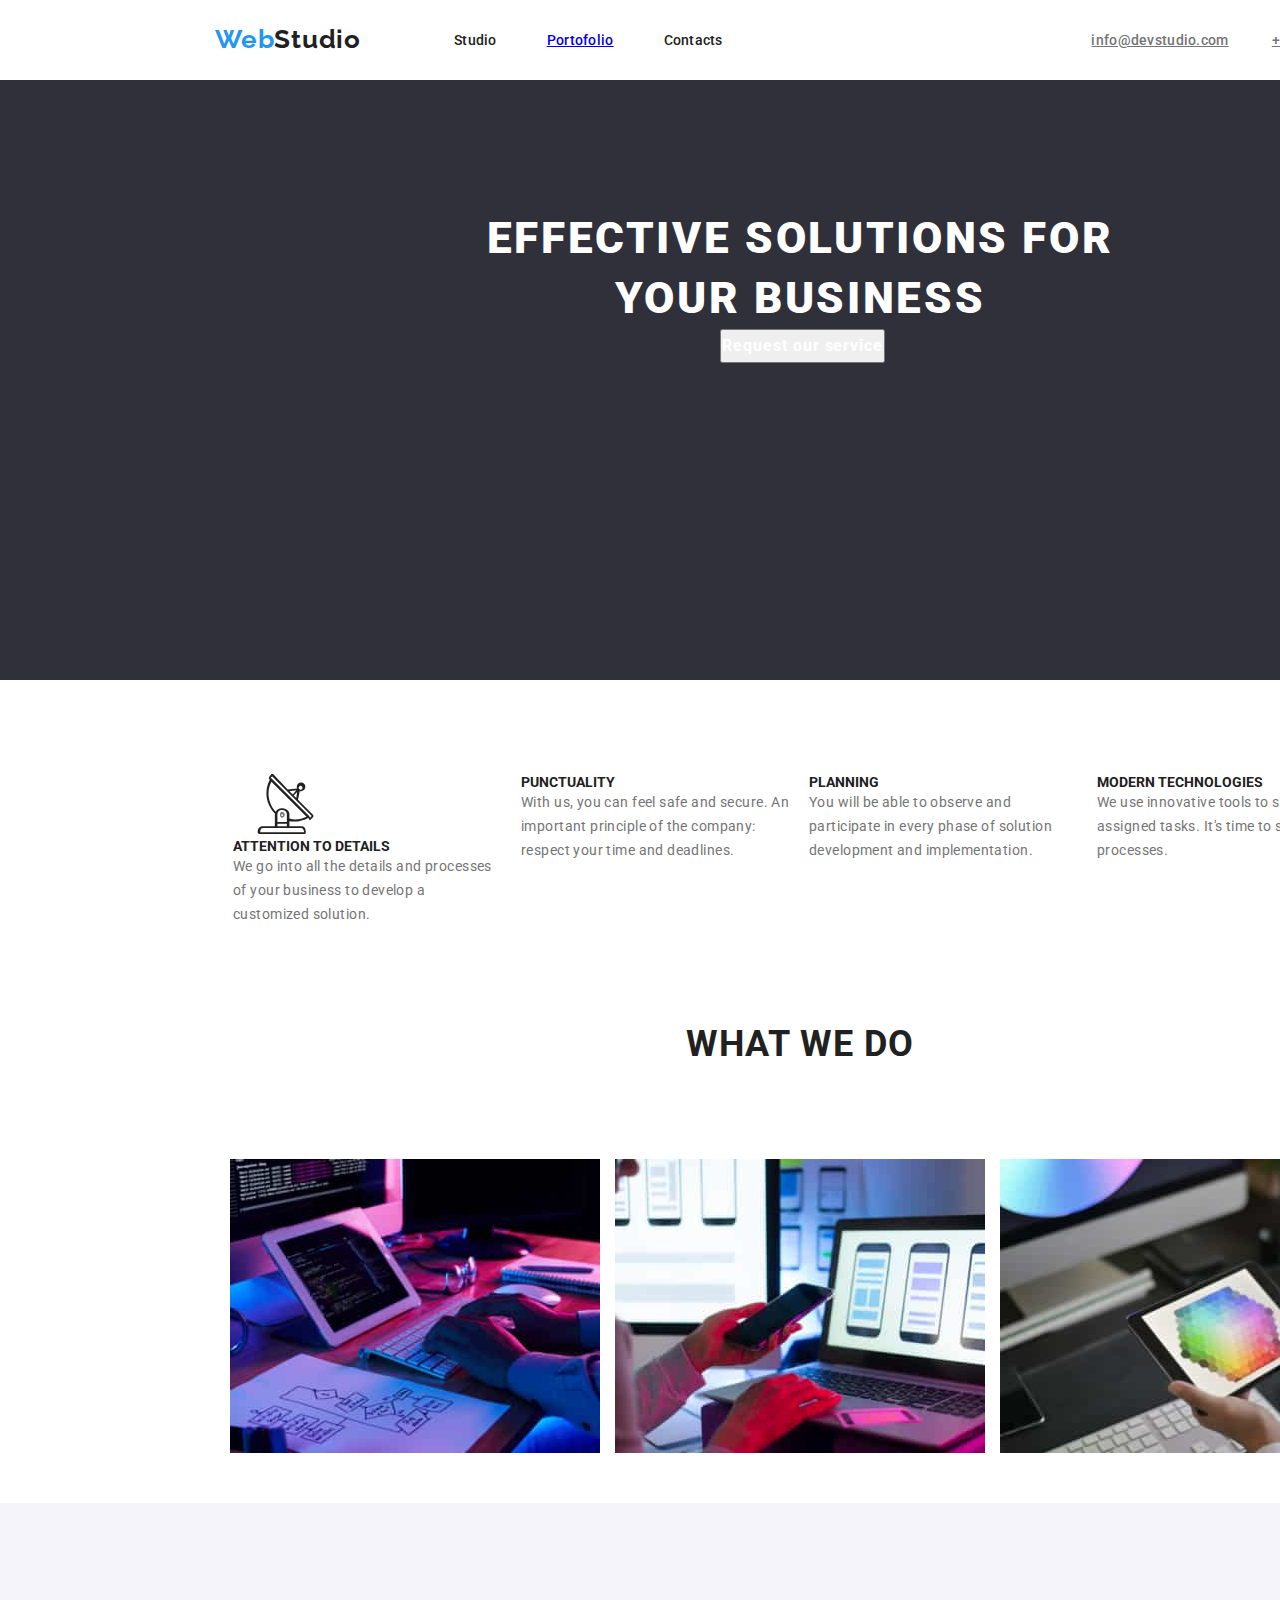
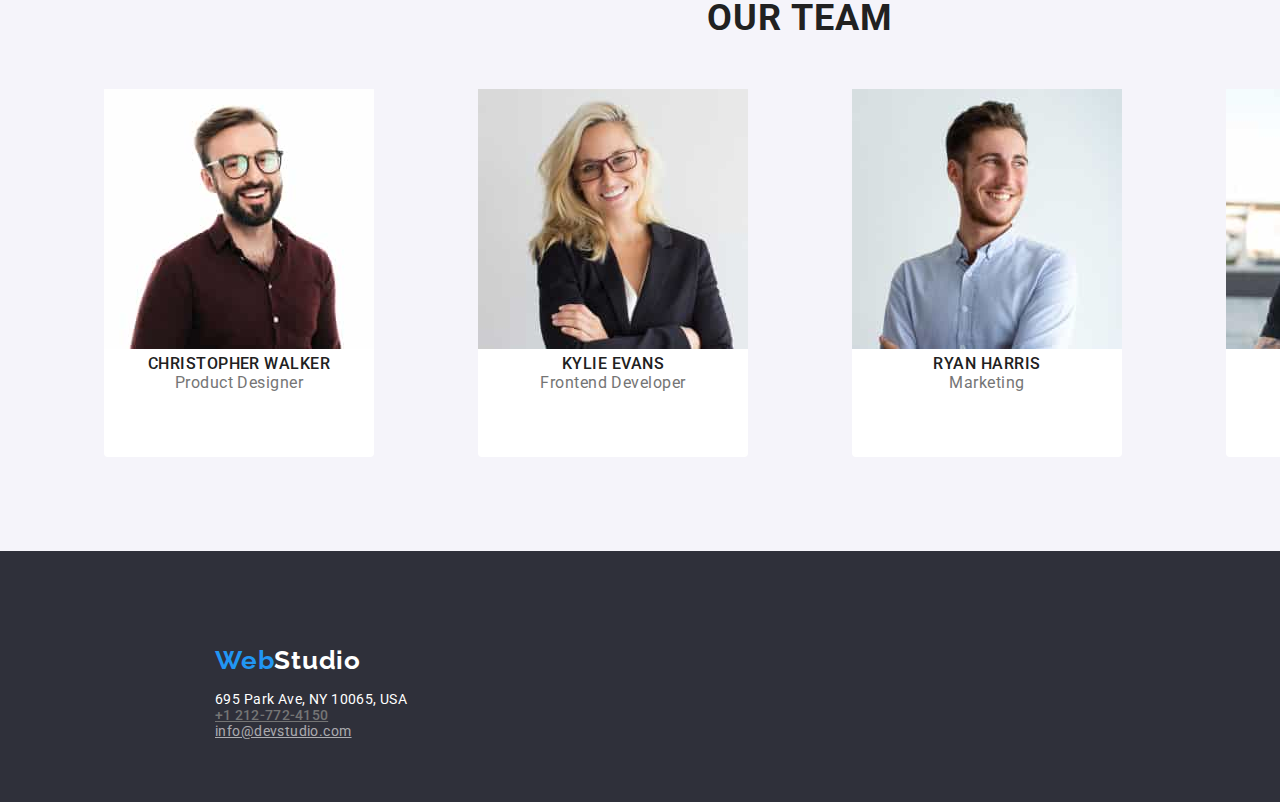
==== index.html @ 9dde474e "WebStudio project" ====
<!DOCTYPE html>
<html lang="en">
  <head>
    <meta charset="UTF-8" />
    <meta http-equiv="X-UA-Compatible" content="IE=edge" />
    <meta name="viewport" content="width=device-width, initial-scale=1.0" />
    <title>WebStudio</title>
    <link rel="preconnect" href="https://fonts.googleapis.com" />
    <link rel="preconnect" href="https://fonts.gstatic.com" crossorigin />
    <link
      href="https://fonts.googleapis.com/css2?family=Raleway:wght@700&family=Roboto:ital,wght@0,400;0,500;0,900;1,700&display=swap"
      rel="stylesheet"
    />
    <link rel="stylesheet" href="modern-normalize.css" />
    <link rel="stylesheet" href="style.css" />
  </head>

  <body>
 
    <div class="container">
      <!--Header-->
      <header class="head-section">
        <nav>
          <div class="header-section">
            <ul class="top-section">
              <div class="logo-section">
                <li>Web<span class="studio-top">Studio</span></li>
              </div>
              <div class="link-section">
                <li class="studio-section">Studio</li>
                <li class="portofolio-section">
                  <a href="portofolio.html">Portofolio</a>
                </li>
                <li class="contacts-section">Contacts</li>
              </div>
            </ul>

            <div class="info-section">
              <a class="info-mail" href="mailto:info@devstudio.com"
                >info@devstudio.com</a
              >
              <a class="info-phone" href="+1212-772-4150">+1 212-772-4150</a>
            </div>
          </div>
        </nav>
      </header>

      <!-- Main Content -->
      <main>
        <div class="title-section">
          <h1>EFFECTIVE SOLUTIONS FOR YOUR BUSINESS</h1>
          <button class="button">Request our service</button>
        </div>

        <!--Abilities section-->

        <article class="ability-section">
          <div>
            <ul class="abilities-section">
              <li>
                <div>
                  <svg class="icons-list">
                    <use href="./images/icons.svg/symbol-defs.svg#icon-antenna"></use>
                  </svg>
                </div>
                <h2>ATTENTION TO DETAILS</h2>
                <p>
                  We go into all the details and processes of your business to
                  develop a customized solution.
                </p>
              </li>
              <li>
                <h2>PUNCTUALITY</h2>
                <p>
                  With us, you can feel safe and secure. An important principle
                  of the company: respect your time and deadlines.
                </p>
              </li>
              <li>
                <h2>PLANNING</h2>
                <p>
                  You will be able to observe and participate in every phase of
                  solution development and implementation.
                </p>
              </li>
              <li>
                <h2>MODERN TECHNOLOGIES</h2>
                <p>
                  We use innovative tools to solve assigned tasks. It's time to
                  simplify work processes.
                </p>
              </li>
            </ul>
          </div>

          <!--What we do section-->

          <div class="whatwedo-section">
            <h2 class="details">What we do</h2>
            <div class="details-section">
              <img src="images/laptop.jpg" alt="Laptop" width="370" />

              <img src="images/phone.jpg" alt="Phone" width="370" />

              <img src="images/tablet.jpg" alt="Tablet" width="370" />
            </div>
          </div>
        </article>

        <!--Our team section-->
        <section class="team-section">
          <div>
            <h2 class="details-ourteam">Our Team</h2>
            <div>
              <ul class="team-list">
                <li>
                  <div class="our-team">
                    <img
                      class="team-photo"
                      src="images/christopherwalker.jpg"
                      alt="Christoper Walker"
                      width="270"
                    />
                    <div class="team-container">
                      <h2 class="team-names">Christopher Walker</h2>
                      <span class="team-jobs">Product Designer</span>
                    </div>
                  </div>
                </li>
                <li>
                  <div class="our-team">
                    <img
                      class="team-photo"
                      src="images/kylieevans.jpg"
                      alt="Kylie Evans"
                      width="270"
                    />
                    <div class="team-container">
                      <h2 class="team-names">Kylie Evans</h2>
                      <span class="team-jobs">Frontend Developer</span>
                    </div>
                  </div>
                </li>
                <li>
                  <div class="our-team">
                    <img
                      class="team-photo"
                      src="images/ryanharris.jpg"
                      alt="Ryan Harris"
                      width="270"
                    />
                    <div class="team-container">
                      <h2 class="team-names">Ryan Harris</h2>
                      <span class="team-jobs">Marketing</span>
                    </div>
                  </div>
                </li>
                <li>
                  <div class="our-team">
                    <img
                      class="team-photo"
                      src="images/tylermoore.jpg"
                      alt="Tyler Moore"
                      width="270"
                    />
                    <div class="team-container">
                      <h2 class="team-names">Tyler Moore</h2>
                      <span class="team-jobs">UI Designer</span>
                    </div>
                  </div>
                </li>
              </ul>
            </div>
          </div>
        </section>
      </main>

      <!--Footer section-->
      <footer class="footer-section">
        <div class="address-section">
          <address class="address">
            <span class="webstudio-section"
              >Web<span class="studio-bottom">Studio</span></span
            >

            <br />
            695 Park Ave, NY 10065, USA
            <a class="info-phone" href="+1212-772-4150">+1 212-772-4150</a>
            <a class="mail" href="mailto:info@devstudio.com"
              >info@devstudio.com</a
            >
          </address>
        </div>
      </footer>
    </div>
  </body>
</html>
---- style.css ----
body {
  font-family: Roboto, "Open Sans", "Helvetica Neue", sans-serif;
  color: #212121;
}

* {
  margin: 0;
  padding: 0;
  box-sizing: Border-box;
}
ul {
  list-style-type: none;
}

.buttons:hover {
  background: #2196f3;
  cursor: pointer;
}
a:hover {
  color: #2196f3;
}
a:focus {
  color: #2196f3;
}
.buttons:focus,
.button:focus {
  color: #fff;
  background: #2196f3;
}
.container-port {
  display: flex;
  width: 1600px;
  flex-direction: column;
  justify-content: center;
  align-items: center;
  gap: 94px;
  background: #fff;
}
.container {
  width: 1600px;
  height: 2348px;

  background: #fff;
}

.webstudio-section {
  color: #2196f3;
  font-size: 26px;
  font-family: Raleway;
  font-style: normal;
  font-weight: 700;
  line-height: normal;
  letter-spacing: 0.78px;
}
.studio-section,
.portofolio-section,
.contacts-section {
  color: #212121;
  font-size: 14px;
  font-family: inherit;
  font-style: normal;
  font-weight: 500;
  line-height: normal;
  letter-spacing: 0.28px;
}

h1 {
  display: flex;
  width: 696px;
  flex-direction: column;
  flex-shrink: 0;
  color: #fff;
  text-align: center;
  font-size: 44px;
  font-family: inherit;
  font-style: normal;
  font-weight: 900;
  line-height: 1.36;
  letter-spacing: 2.64px;
  text-transform: uppercase;
  margin-top: 35px;
  margin-right: auto;
  margin-left: auto;
}
.button {
  color: #fff;
  text-align: center;
  font-size: 16px;
  font-family: inherit;
  font-style: normal;
  font-weight: 700;
  line-height: 30px;
  letter-spacing: 0.96px;
  margin-left: 720px;
}
h2 {
  display: flex;
  width: 270px;
  flex-direction: column;
  flex-shrink: 0;
  color: #212121;
  font-size: 14px;
  font-family: inherit;
  font-style: normal;
  font-weight: 700;
  line-height: normal;

  text-transform: uppercase;
}
p {
  display: flex;
  width: 270px;
  height: 75px;
  flex-direction: column;
  flex-shrink: 0;
  color: #757575;
  font-size: 14px;
  font-family: inherit;
  font-style: normal;
  font-weight: 400;
  line-height: 24px;
  letter-spacing: 0.42px;
}

.info-phone {
  color: #757575;
  font-size: 14px;
  font-family: inherit;
  font-style: normal;
  font-weight: 500;
  line-height: normal;
  letter-spacing: 0.28px;
}

.top-section {
  display: flex;
  padding-left: 215px;
}
.info-mail {
  padding-right: 40px;
  color: #757575;
}
.info-section {
  color: #757575;
  font-family: Roboto;
  font-size: 14px;
  font-style: normal;
  font-weight: 500;
  line-height: normal;
  letter-spacing: 0.28px;
  padding-right: 215px;
  padding-top: 32px;
  padding-bottom: 32px;
}

.header-section {
  display: flex;
  justify-content: space-between;
  width: 1600px;
  height: 80px;
  flex-shrink: 0;
  background: #fff;
}
.logo-section {
  color: #2196f3;
  font-family: Raleway;
  font-size: 26px;
  font-style: normal;
  font-weight: 700;
  line-height: normal;
  letter-spacing: 0.78px;
  padding-right: 93px;
  padding-top: 24px;
  padding-bottom: 25px;
}
.studio-section,
.portofolio-section {
  padding-right: 50px;
}
.studio-top {
  color: #212121;
}
.studio-bottom {
  color: #fff;
}
.link-section {
  color: #212121;
  font-family: Roboto;
  font-size: 14px;
  font-style: normal;
  font-weight: 500;
  line-height: normal;
  letter-spacing: 0.28px;
  display: flex;
  padding-top: 32px;
}

.details {
  color: #212121;
  text-align: center;
  font-size: 36px;
  font-family: inherit;
  font-style: normal;
  font-weight: 700;
  line-height: normal;
  letter-spacing: 1.08px;
  margin-right: auto;
  margin-left: auto;
}
.details-ourteam {
  color: #212121;
  text-align: center;
  font-size: 36px;
  font-family: inherit;
  font-style: normal;
  font-weight: 700;
  line-height: normal;
  letter-spacing: 1.08px;
  margin-right: auto;
  margin-left: auto;
  padding-bottom: 50px;
}
.details-section {
  display: flex;
  justify-content: space-evenly;
  padding-left: 215px;
  padding-right: 215px;
}
.whatwedo-section {
  width: 1600px;
  height: 386px;
  background: #fff;
}
.team-section {
  width: 1600px;
  height: 648px;
  flex-shrink: 0;
  background: #f5f4fa;
}
.team-list {
  display: flex;
  justify-content: space-evenly;
}

.our-team {
  width: 270px;
  height: 368px;
  flex-shrink: 0;
  border-radius: 0px 0px 4px 4px;
  background: #fff;
}
.team-names {
  color: #212121;
  text-align: center;
  font-size: 16px;
  font-family: inherit;
  font-style: normal;
  font-weight: 500;
  line-height: normal;
  letter-spacing: 0.48px;
}
.team-jobs {
  color: #757575;
  text-align: center;
  font-size: 16px;
  font-family: inherit;
  font-style: normal;
  font-weight: 400;
  line-height: normal;
  letter-spacing: 0.48px;
}
.footer-section {
  width: 1600px;
  height: 251px;
  flex-shrink: 0;
  background: #2f303a;
}
.address {
  display: flex;
  width: 207px;
  height: 16px;
  flex-direction: column;
  flex-shrink: 0;
  color: #fff;
  font-size: 14px;
  font-family: inherit;
  font-style: normal;
  font-weight: 400;
  line-height: normal;
  letter-spacing: 0.42px;
  margin-left: 215px;
  margin-right: 1178px;
  justify-content: space-evenly;
}
.mail {
  display: flex;
  width: 231px;
  height: 16px;
  flex-direction: column;
  flex-shrink: 0;
  color: rgba(255, 255, 255, 0.6);
  font-size: 14px;
  font-family: inherit;
  font-style: normal;
  font-weight: 400;
  line-height: 16px;
  letter-spacing: 0.42px;
}

.main-section,
.ability-section,
.details-section,
.team-section,
.footer-section,
.title-section {
  padding-top: 94px;
  padding-bottom: 94px;
}

.main-section {
  width: 1600px;
  height: 80px;
  flex-shrink: 0;
  background: #fff;
}
.title-section {
  width: 1600px;
  height: 600px;
  flex-shrink: 0;
  background: #2f303a;
}

.ability-section {
  width: 1600px;
  background: #fff;
}
.abilities-section {
  display: flex;
  justify-content: space-evenly;
  margin-right: 215px;
  margin-left: 215px;
  margin-bottom: 94px;
}
.team-section {
  width: 1600px;
  height: 648px;
  flex-shrink: 0;
  background: #f5f4fa;
}
.footer-section {
  width: 1600px;
  height: 251px;
  flex-shrink: 0;
  background: #2f303a;
}

.button-section {
  display: flex;
  width: 1600px;
  flex-direction: column;
  justify-content: center;
  align-items: center;
  gap: 94px;
  background: #fff;
}

.buttons {
  width: 121px;
  height: 38px;
  flex-shrink: 0;
  border-radius: 4px;
  background: #f5f4fa;
  margin-left: 8px;
  color: #212121;
  text-align: center;
  font-family: inherit;
  font-size: 16px;
  font-style: normal;
  font-weight: 500;
  line-height: 26px;
  letter-spacing: 0.48px;
}

.project-container {
  padding: 24px 237px 20px 24px;
}

.team-container {
  color: #212121;
  text-align: center;
  font-family: inherit;
  font-size: 16px;
  font-style: normal;
  font-weight: 500;
  line-height: normal;
  letter-spacing: 0.48px;
}
.btn-section {
  display: flex;
  width: 516px;
  height: 38px;
}

.project-section {
  display: flex;
  width: 1600px;
  flex-direction: column;
  justify-content: center;
  align-items: center;
  gap: 94px;
  background: #fff;

  padding-left: 215px;
  padding-right: 215px;
}
.projects {
  padding-top: 20px;
  padding-bottom: 4px;
}
.card-set {
  display: flex;
  flex-wrap: wrap;
  margin-left: -30px;
  margin-top: -30px;
}
.card-item {
  background: #fff;
  margin-left: 30px;
  margin-top: 30px;
  width: 370px;
  height: 404px;
  flex-shrink: 0;

  background: #fff;
  flex-basis: calc((100% - 90px) / 3);
}
.border {
  border: 1px solid #eee;
}
.card-list {
  margin-left: 30px;
  margin-top: 30px;
}
.icons-list{
  width: 106px;
  height: 60px;
  flex-shrink: 0;
}
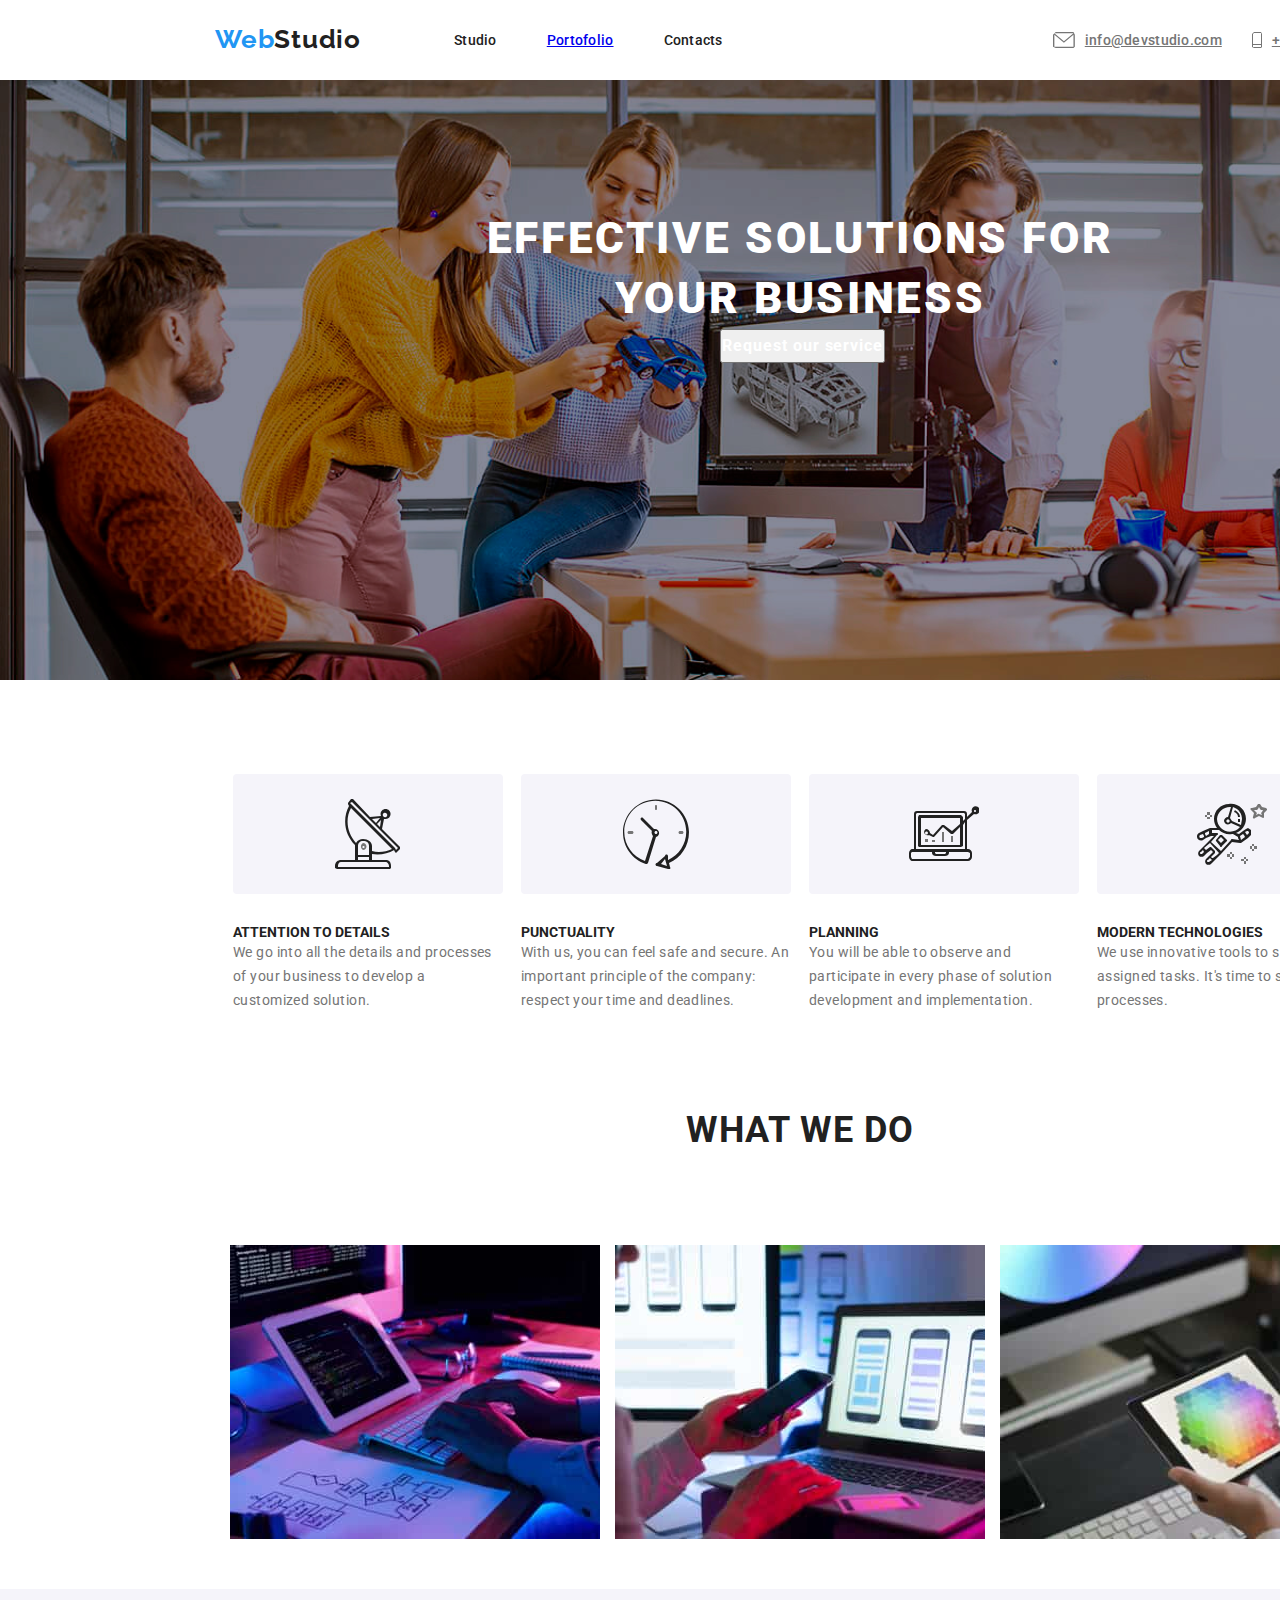
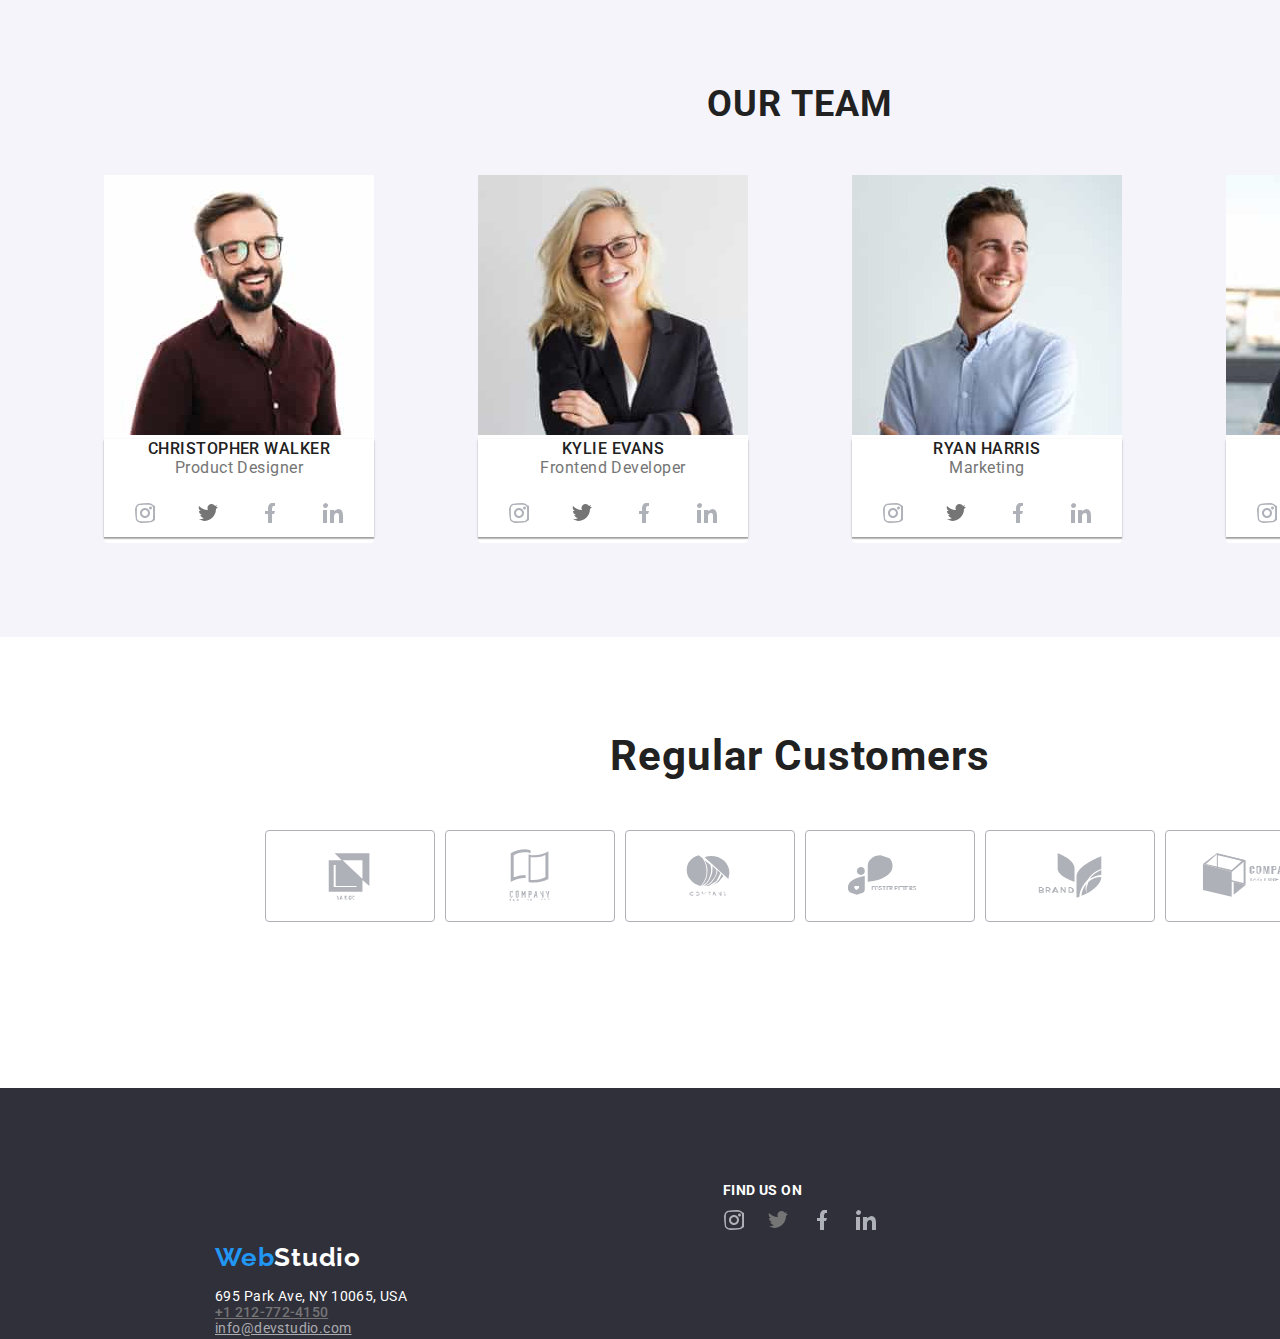
==== commit 44a819b2: "WebStudio Project" ====
--- a/index.html
+++ b/index.html
@@ -11,12 +11,12 @@
       href="https://fonts.googleapis.com/css2?family=Raleway:wght@700&family=Roboto:ital,wght@0,400;0,500;0,900;1,700&display=swap"
       rel="stylesheet"
     />
+
     <link rel="stylesheet" href="modern-normalize.css" />
     <link rel="stylesheet" href="style.css" />
   </head>
 
   <body>
- 
     <div class="container">
       <!--Header-->
       <header class="head-section">
@@ -36,9 +36,18 @@
             </ul>
 
             <div class="info-section">
+              <div class="icons-mail-phone">
+                <img src="./images/icons.svg/envelope.svg" alt="My Happy SVG" />
+              </div>
               <a class="info-mail" href="mailto:info@devstudio.com"
-                >info@devstudio.com</a
-              >
+                >info@devstudio.com
+              </a>
+              <div class="icons-mail-phone">
+                <img
+                  src="./images/icons.svg/smartphone.svg"
+                  alt="My Happy SVG"
+                />
+              </div>
               <a class="info-phone" href="+1212-772-4150">+1 212-772-4150</a>
             </div>
           </div>
@@ -58,11 +67,16 @@
           <div>
             <ul class="abilities-section">
               <li>
-                <div>
-                  <svg class="icons-list">
-                    <use href="./images/icons.svg/symbol-defs.svg#icon-antenna"></use>
-                  </svg>
+                <div class="icon-space">
+                  <div class="icons-list">
+                    <img
+                      class="icon-list"
+                      src="./images/icons.svg/antenna.svg"
+                      alt="My Happy SVG"
+                    />
+                  </div>
                 </div>
+
                 <h2>ATTENTION TO DETAILS</h2>
                 <p>
                   We go into all the details and processes of your business to
@@ -70,6 +84,15 @@
                 </p>
               </li>
               <li>
+                <div class="icon-space">
+                  <div class="icons-list">
+                    <img
+                      class="icon-list"
+                      src="./images/icons.svg/clock.svg"
+                      alt="My Happy SVG"
+                    />
+                  </div>
+                </div>
                 <h2>PUNCTUALITY</h2>
                 <p>
                   With us, you can feel safe and secure. An important principle
@@ -77,6 +100,15 @@
                 </p>
               </li>
               <li>
+                <div class="icon-space">
+                  <div class="icons-list">
+                    <img
+                      class="icon-list"
+                      src="./images/icons.svg/diagram.svg"
+                      alt="My Happy SVG"
+                    />
+                  </div>
+                </div>
                 <h2>PLANNING</h2>
                 <p>
                   You will be able to observe and participate in every phase of
@@ -84,6 +116,16 @@
                 </p>
               </li>
               <li>
+                <div class="icon-space">
+                  <div class="icons-list">
+                    <img
+                      class="icon-list"
+                      src="./images/icons.svg/astronaut.svg"
+                      alt="My Happy SVG"
+                    />
+                  </div>
+                </div>
+
                 <h2>MODERN TECHNOLOGIES</h2>
                 <p>
                   We use innovative tools to solve assigned tasks. It's time to
@@ -124,6 +166,42 @@
                     <div class="team-container">
                       <h2 class="team-names">Christopher Walker</h2>
                       <span class="team-jobs">Product Designer</span>
+                      <div class="social-icons">
+                        <div class="social-icons-space">
+                          <a href="https://www.instagram.com/">
+                            <img
+                              class="icon-instagram"
+                              src="./images/icons.svg/instagram.svg"
+                              alt="My Happy SVG"
+                          /></a>
+                        </div>
+                        <div class="social-icons-space">
+                          <a href="https://twitter.com/">
+                            <img
+                              class="icon-twitter"
+                              src="./images/icons.svg/twitter.svg"
+                              alt="My Happy SVG"
+                          /></a>
+                        </div>
+                        <div class="social-icons-space">
+                          <a href="https://www.facebook.com/">
+                            <img
+                              class="icon-facebook"
+                              src="./images/icons.svg/facebook.svg"
+                              alt="My Happy SVG"
+                            />
+                          </a>
+                        </div>
+                        <div class="social-icons-space">
+                          <a href="https://www.linkedin.com/">
+                            <img
+                              class="icon-linkedin"
+                              src="./images/icons.svg/linkedin.svg"
+                              alt="My Happy SVG"
+                            />
+                          </a>
+                        </div>
+                      </div>
                     </div>
                   </div>
                 </li>
@@ -138,6 +216,44 @@
                     <div class="team-container">
                       <h2 class="team-names">Kylie Evans</h2>
                       <span class="team-jobs">Frontend Developer</span>
+                      <div class="social-icons">
+                        <div class="social-icons-space">
+                          <a href="https://www.instagram.com/">
+                            <img
+                              class="icon-instagram"
+                              src="./images/icons.svg/instagram.svg"
+                              alt="My Happy SVG"
+                            />
+                          </a>
+                        </div>
+                        <div class="social-icons-space">
+                          <a href="https://twitter.com/">
+                            <img
+                              class="icon-twitter"
+                              src="./images/icons.svg/twitter.svg"
+                              alt="My Happy SVG"
+                            />
+                          </a>
+                        </div>
+                        <div class="social-icons-space">
+                          <a href="https://www.linkedin.com/">
+                            <img
+                              class="icon-facebook"
+                              src="./images/icons.svg/facebook.svg"
+                              alt="My Happy SVG"
+                            />
+                          </a>
+                        </div>
+                        <div class="social-icons-space">
+                          <a href="https://www.linkedin.com/">
+                            <img
+                              class="icon-linkedin"
+                              src="./images/icons.svg/linkedin.svg"
+                              alt="My Happy SVG"
+                            />
+                          </a>
+                        </div>
+                      </div>
                     </div>
                   </div>
                 </li>
@@ -152,6 +268,47 @@
                     <div class="team-container">
                       <h2 class="team-names">Ryan Harris</h2>
                       <span class="team-jobs">Marketing</span>
+                      <div class="social-icons">
+                        <div class="social-icons-space">
+                          <a href="https://www.instagram.com/">
+                            <img
+                              class="icon-instagram"
+                              src="./images/icons.svg/instagram.svg"
+                              alt="My Happy SVG"
+                            />
+                          </a>
+                        </div>
+
+                        <div class="social-icons-space">
+                          <a href="https://twitter.com/">
+                            <img
+                              class="icon-twitter"
+                              src="./images/icons.svg/twitter.svg"
+                              alt="My Happy SVG"
+                            />
+                          </a>
+                        </div>
+
+                        <div class="social-icons-space">
+                          <a href="https://www.facebook.com/">
+                            <img
+                              class="icon-facebook"
+                              src="./images/icons.svg/facebook.svg"
+                              alt="My Happy SVG"
+                            />
+                          </a>
+                        </div>
+
+                        <div class="social-icons-space">
+                          <a href="https://twitter.com/">
+                            <img
+                              class="icon-twitter"
+                              src="./images/icons.svg/linkedin.svg"
+                              alt="My Happy SVG"
+                            />
+                          </a>
+                        </div>
+                      </div>
                     </div>
                   </div>
                 </li>
@@ -166,6 +323,47 @@
                     <div class="team-container">
                       <h2 class="team-names">Tyler Moore</h2>
                       <span class="team-jobs">UI Designer</span>
+                      <div>
+                        <div class="social-icons">
+                          <div class="social-icons-space">
+                            <a href="https://www.instagram.com/">
+                              <img
+                                class="icon-instagram"
+                                src="./images/icons.svg/instagram.svg"
+                                alt="My Happy SVG"
+                              />
+                            </a>
+                          </div>
+
+                          <div class="social-icons-space">
+                            <a href="https://twitter.com/">
+                              <img
+                                class="icon-twitter"
+                                src="./images/icons.svg/twitter.svg"
+                                alt="My Happy SVG"
+                              />
+                            </a>
+                          </div>
+                          <div class="social-icons-space">
+                            <a href="https://www.facebook.com/">
+                              <img
+                                class="icon-facebook"
+                                src="./images/icons.svg/facebook.svg"
+                                alt="My Happy SVG"
+                              />
+                            </a>
+                          </div>
+                          <div class="social-icons-space">
+                            <a href="https://www.linkedin.com/">
+                              <img
+                                class="icon-linkedin"
+                                src="./images/icons.svg/linkedin.svg"
+                                alt="My Happy SVG"
+                              />
+                            </a>
+                          </div>
+                        </div>
+                      </div>
                     </div>
                   </div>
                 </li>
@@ -173,10 +371,94 @@
             </div>
           </div>
         </section>
+        <!-- Regular customers section -->
+        <section class="customers-section">
+          <div class="customer-title"><h3>Regular Customers</h3></div>
+          <div class="customer-icons">
+            <div class="customer-icons-space">
+              <img
+                class="logo-icons"
+                src="./images/icons.svg/logo1.svg"
+                alt="My Happy SVG"
+              />
+            </div>
+
+            <div class="customer-icons-space">
+              <img
+                class="logo-icons"
+                src="./images/icons.svg/logo2.svg"
+                alt="My Happy SVG"
+              />
+            </div>
+
+            <div class="customer-icons-space">
+              <img
+                class="logo-icons"
+                src="./images/icons.svg/logo3.svg"
+                alt="My Happy SVG"
+              />
+            </div>
+            <div class="customer-icons-space">
+              <img
+                class="logo-icons"
+                src="./images/icons.svg/logo4.svg"
+                alt="My Happy SVG"
+              />
+            </div>
+            <div class="customer-icons-space">
+              <img
+                class="logo-icons"
+                src="./images/icons.svg/logo5.svg"
+                alt="My Happy SVG"
+              />
+            </div>
+            <div class="customer-icons-space">
+              <img
+                class="logo-icons"
+                src="./images/icons.svg/logo6.svg"
+                alt="My Happy SVG"
+              />
+            </div>
+          </div>
+        </section>
       </main>
 
       <!--Footer section-->
+
       <footer class="footer-section">
+        <div class="footer-icons-section">
+          <h3 class="icons-title">Find us on</h3>
+          <div class="footer-icons">
+            <div class="footer-icons-space">
+              <img
+                class="icon-instagram"
+                src="./images/icons.svg/instagram.svg"
+                alt="My Happy SVG"
+              />
+            </div>
+            <div class="footer-icons-space">
+              <img
+                class="icon-twitter"
+                src="./images/icons.svg/twitter.svg"
+                alt="My Happy SVG"
+              />
+            </div>
+            <div class="footer-icons-space">
+              <img
+                class="icon-facebook"
+                src="./images/icons.svg/facebook.svg"
+                alt="My Happy SVG"
+              />
+            </div>
+            <div class="footer-icons-space">
+              <img
+                class="icon-linkedin"
+                src="./images/icons.svg/linkedin.svg"
+                alt="My Happy SVG"
+              />
+            </div>
+          </div>
+        </div>
         <div class="address-section">
           <address class="address">
             <span class="webstudio-section"
--- a/style.css
+++ b/style.css
@@ -19,6 +19,11 @@
 a:hover {
   color: #2196f3;
 }
+.icons-mail-phone:hover {
+  filter: invert(0.4) sepia(1) saturate(15.7) hue-rotate(183.6deg)
+    brightness(0.95);
+  cursor: pointer;
+}
 a:focus {
   color: #2196f3;
 }
@@ -26,6 +31,10 @@
 .button:focus {
   color: #fff;
   background: #2196f3;
+}
+.buttons:hover {
+  box-shadow: 0px 2px 2px 0px rgba(0, 0, 0, 0.12),
+    0px 1px 2px 0px rgba(0, 0, 0, 0.08), 0px 3px 1px 0px rgba(0, 0, 0, 0.1);
 }
 .container-port {
   display: flex;
@@ -151,6 +160,7 @@
   padding-right: 215px;
   padding-top: 32px;
   padding-bottom: 32px;
+  display: flex;
 }
 
 .header-section {
@@ -328,6 +338,8 @@
   height: 600px;
   flex-shrink: 0;
   background: #2f303a;
+  background-image: url(images/img.png),
+    linear-gradient(to bottom, #fff, rgb(160, 158, 158), rgb(58, 57, 57), #000);
 }
 
 .ability-section {
@@ -394,6 +406,8 @@
   font-weight: 500;
   line-height: normal;
   letter-spacing: 0.48px;
+  box-shadow: 0px 2px 1px 0px rgba(0, 0, 0, 0.2),
+    0px 1px 1px 0px rgba(0, 0, 0, 0.14), 0px 1px 3px 0px rgba(0, 0, 0, 0.12);
 }
 .btn-section {
   display: flex;
@@ -437,12 +451,151 @@
 .border {
   border: 1px solid #eee;
 }
+.border:hover {
+  border: 1px solid #eee;
+  background: #fff;
+  box-shadow: 1px 4px 6px 0px rgba(0, 0, 0, 0.16),
+    0px 4px 4px 0px rgba(0, 0, 0, 0.06), 0px 1px 1px 0px rgba(0, 0, 0, 0.12);
+}
 .card-list {
   margin-left: 30px;
   margin-top: 30px;
 }
-.icons-list{
+
+.icons-mail-phone {
+  display: flex;
+  justify-content: flex-end;
+  padding-right: 10px;
+  width: 10px;
+  height: 16px;
+  flex-shrink: 0;
+}
+.icons-list {
+  width: 270px;
+  height: 120px;
+  flex-shrink: 0;
+  border-radius: 4px;
+  background: #f5f4fa;
+
+  display: flex;
+  justify-content: center;
+  align-items: center;
+}
+.icon-list {
+  width: 70px;
+  height: 70px;
+  flex-shrink: 0;
+}
+
+.icon-space {
+  padding-bottom: 30px;
+}
+
+.social-icons-space {
+  width: 44px;
+  height: 44px;
+  border-radius: 50px;
+  background-color: fff;
+
+  display: flex;
+  justify-content: space-around;
+  align-items: center;
+}
+.icon-instagram,
+.icon-twitter,
+.icon-facebook,
+.icon-linkedin {
+  width: 20px;
+  height: 20px;
+}
+.social-icons {
+  display: flex;
+  justify-content: space-evenly;
+  padding-top: 16px;
+}
+.icon-instagram:hover,
+.icon-twitter:hover,
+.icon-facebook:hover,
+.icon-linkedin:hover {
+  filter: invert(0) sepia(0.5) saturate(0.1) hue-rotate(0deg) brightness(40);
+  cursor: pointer;
+}
+.social-icons-space:hover {
+  background: #2196f3;
+  cursor: pointer;
+}
+
+.customers-section {
+  width: 1600px;
+  height: 451px;
+}
+.customer-title {
+  color: #212121;
+  text-align: center;
+  font-family: Roboto;
+  font-size: 36px;
+  font-style: normal;
+  font-weight: 700;
+  line-height: normal;
+  letter-spacing: 1.08px;
+  padding-top: 94px;
+}
+.logo-icons {
   width: 106px;
   height: 60px;
-  flex-shrink: 0;
-}
+}
+.customer-icons {
+  display: flex;
+  align-items: center;
+  gap: 10px;
+  justify-content: center;
+  padding-top: 50px;
+}
+
+.customer-icons-space {
+  width: 170px;
+  height: 92px;
+  flex-shrink: 0;
+  border-radius: 4px;
+  border: 1px solid #afb1b8;
+
+  display: flex;
+  justify-content: center;
+  align-items: center;
+}
+.logo-icons:hover {
+  filter: invert(0.4) sepia(1) saturate(15.7) hue-rotate(183.6deg)
+    brightness(0.95);
+  cursor: pointer;
+}
+.footer-icons {
+  display: flex;
+  justify-content: center;
+}
+.icons-title {
+  color: #fff;
+  font-family: Roboto;
+  font-size: 14px;
+  font-style: normal;
+  font-weight: 700;
+  line-height: normal;
+  letter-spacing: 0.42px;
+  text-transform: uppercase;
+  padding-right: 75px;
+  display: flex;
+  justify-content: center;
+}
+.footer-icons-space {
+  width: 44px;
+  height: 44px;
+  flex-shrink: 0;
+  fill: rgba(255, 255, 255, 0.1);
+  border-radius: 50%;
+  align-items: center;
+  display: flex;
+  justify-content: space-around;
+}
+.footer-icons-space:hover {
+  background: #2196f3;
+  cursor: pointer;
+}
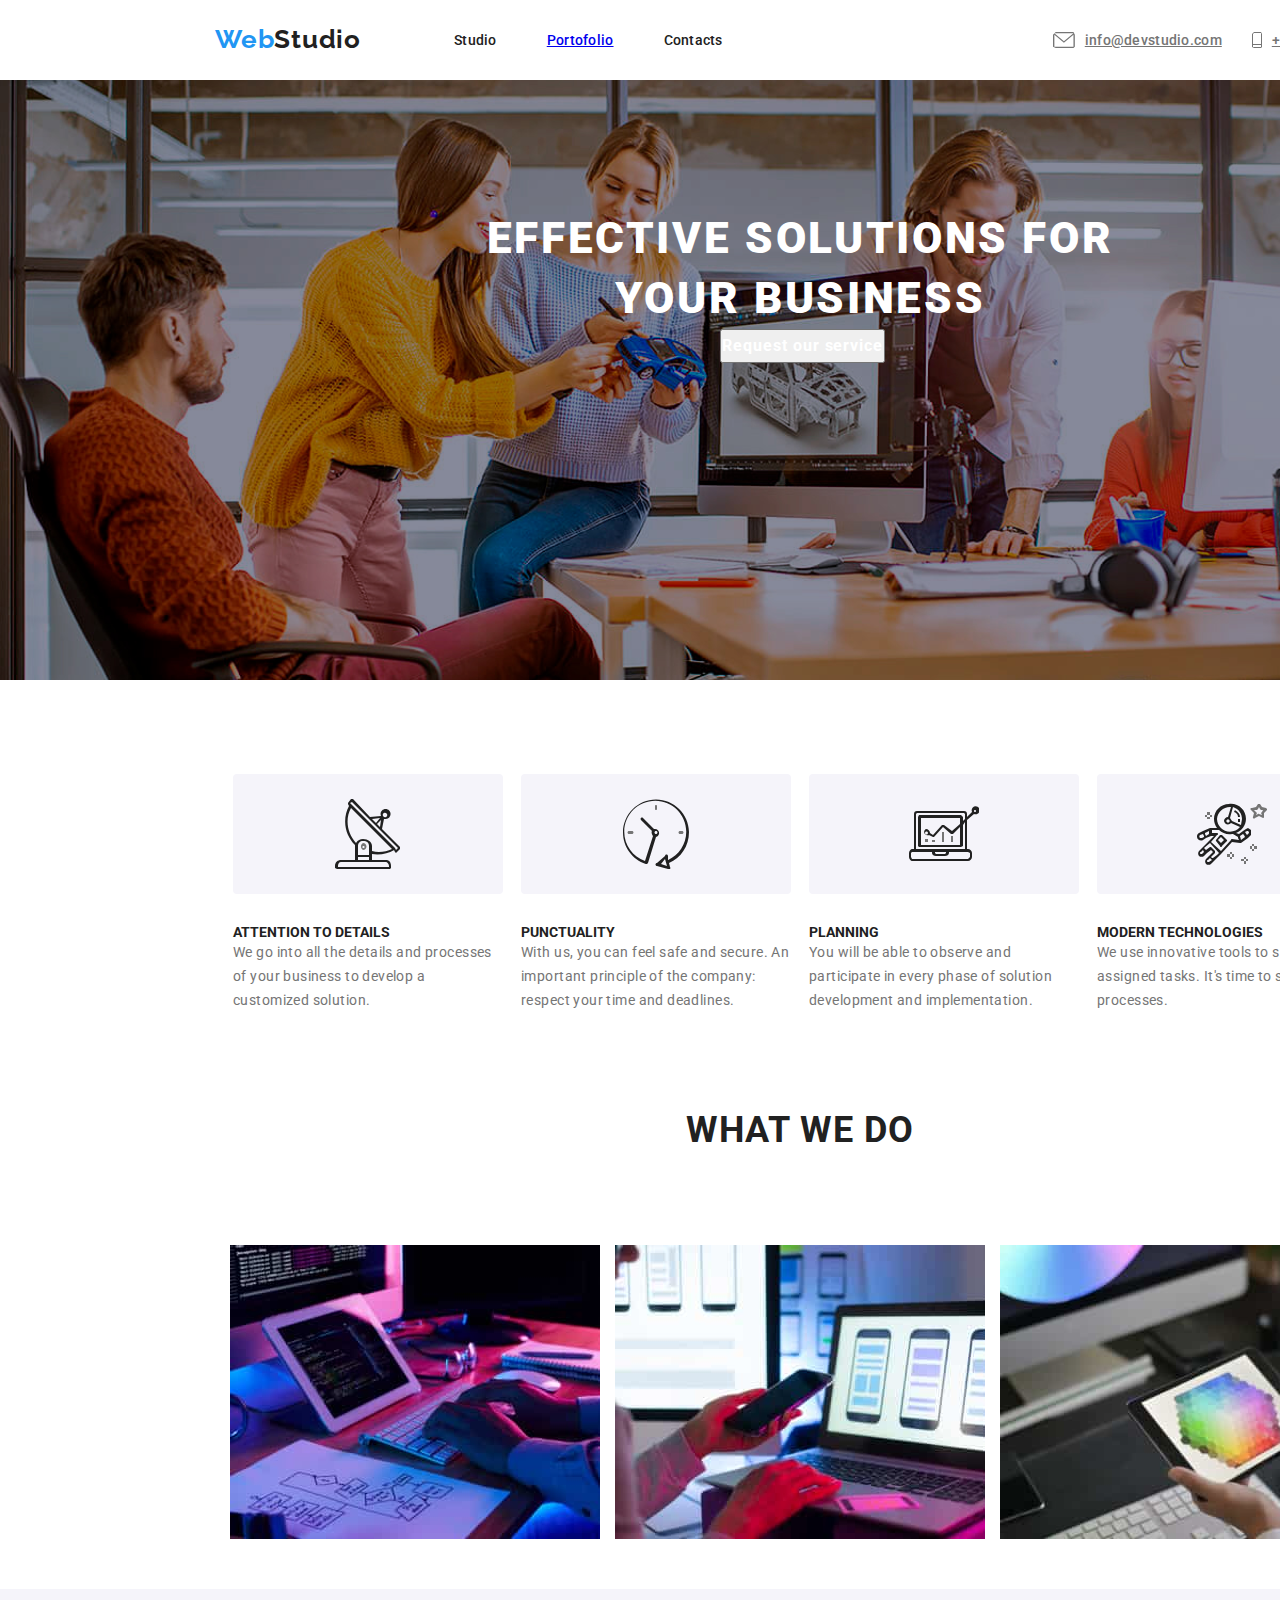
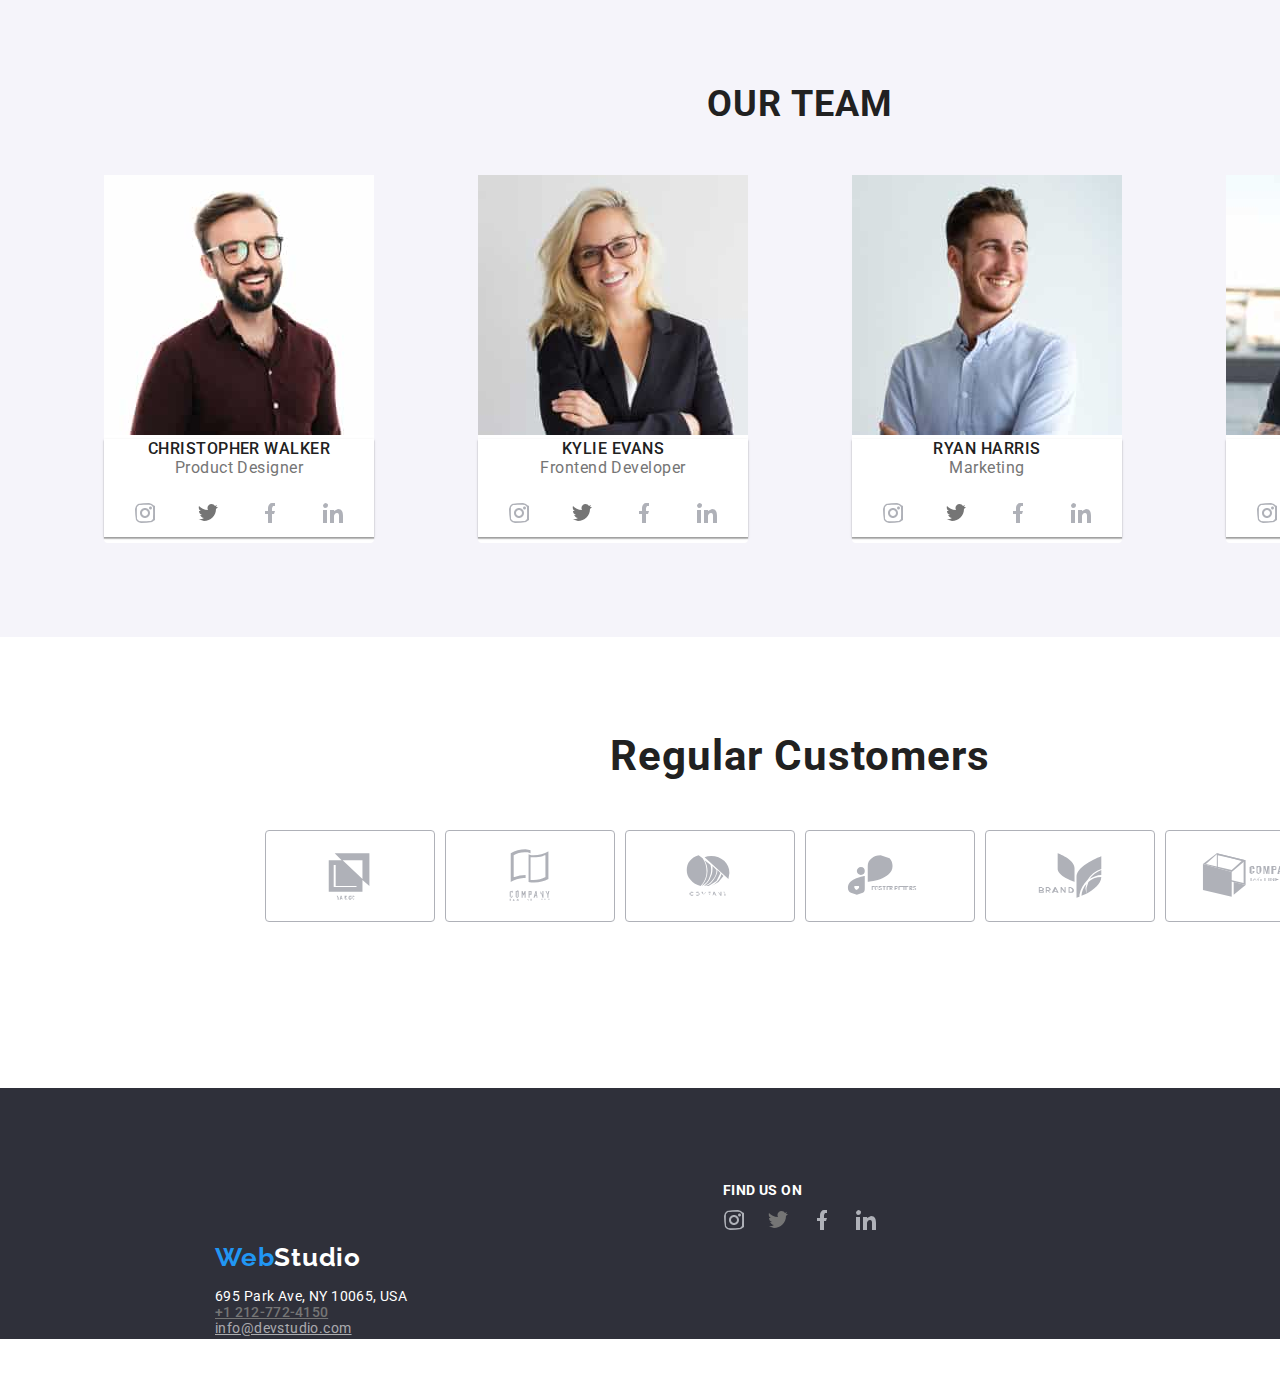
==== commit b014ed49: "WebStudio Project" ====
--- a/index.html
+++ b/index.html
@@ -461,16 +461,18 @@
         </div>
         <div class="address-section">
           <address class="address">
-            <span class="webstudio-section"
-              >Web<span class="studio-bottom">Studio</span></span
-            >
-
-            <br />
-            695 Park Ave, NY 10065, USA
-            <a class="info-phone" href="+1212-772-4150">+1 212-772-4150</a>
-            <a class="mail" href="mailto:info@devstudio.com"
-              >info@devstudio.com</a
-            >
+            <div class="address-contacts">
+              <span class="webstudio-section"
+                >Web<span class="studio-bottom">Studio</span></span
+              >
+
+              <br />
+              695 Park Ave, NY 10065, USA
+              <a class="info-phone" href="+1212-772-4150">+1 212-772-4150</a>
+              <a class="mail" href="mailto:info@devstudio.com"
+                >info@devstudio.com</a
+              >
+            </div>
           </address>
         </div>
       </footer>
--- a/style.css
+++ b/style.css
@@ -60,6 +60,8 @@
   font-weight: 700;
   line-height: normal;
   letter-spacing: 0.78px;
+  display: flex;
+
 }
 .studio-section,
 .portofolio-section,
@@ -340,6 +342,7 @@
   background: #2f303a;
   background-image: url(images/img.png),
     linear-gradient(to bottom, #fff, rgb(160, 158, 158), rgb(58, 57, 57), #000);
+  background-size: 1600px;
 }
 
 .ability-section {
@@ -563,6 +566,7 @@
   justify-content: center;
   align-items: center;
 }
+
 .logo-icons:hover {
   filter: invert(0.4) sepia(1) saturate(15.7) hue-rotate(183.6deg)
     brightness(0.95);
@@ -599,3 +603,6 @@
   background: #2196f3;
   cursor: pointer;
 }
+.address-contacts{
+  padding-bottom: 60px;
+}
